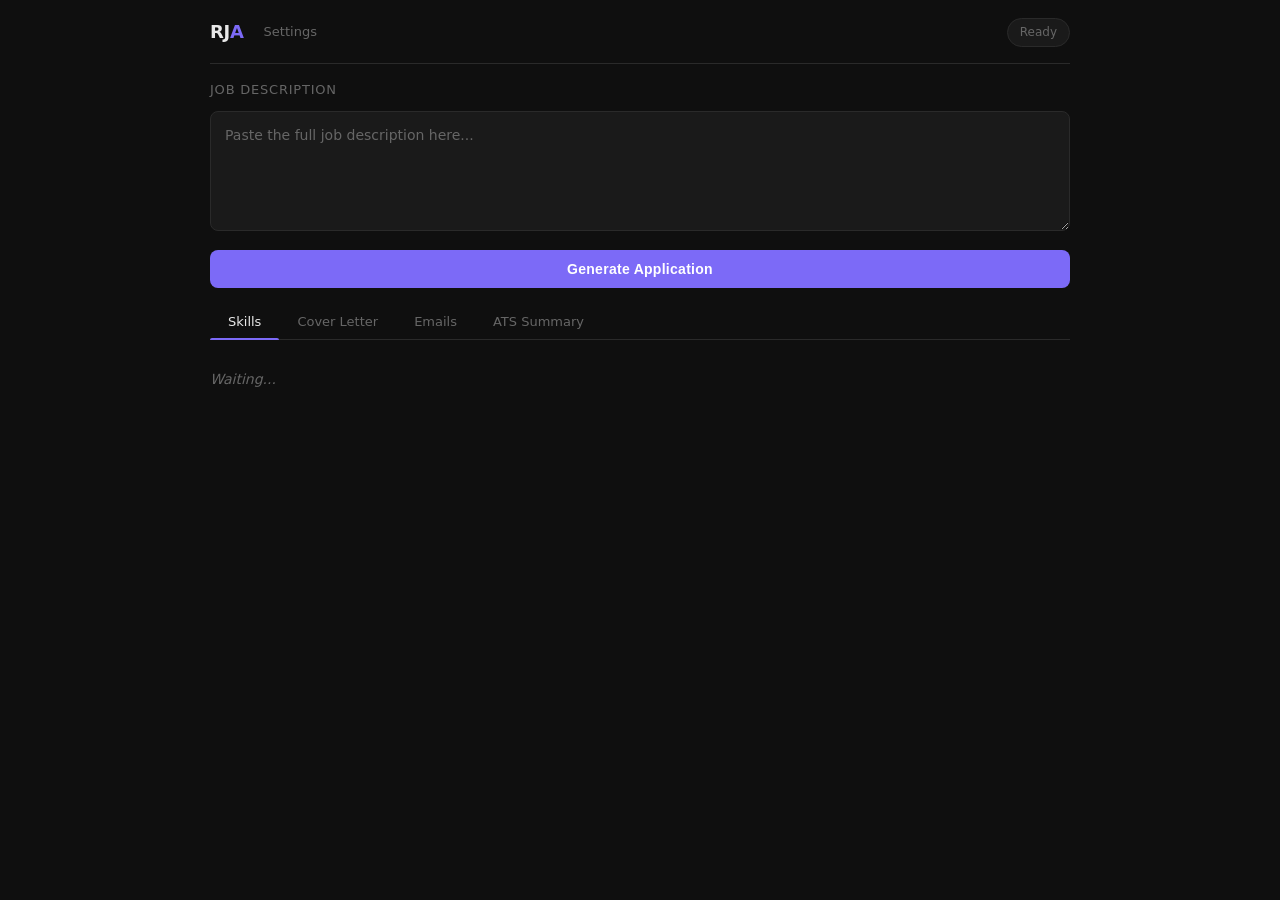
==== src/frontend/index.html @ 88603517 "chore: untrack sandbox venv, add to .gitignore" ====
<!DOCTYPE html>
<html lang="en">
<head>
  <meta charset="UTF-8" />
  <meta name="viewport" content="width=device-width, initial-scale=1.0" />
  <title>RJA — Resume & Job Application Assistant</title>

  <style>
    /* ── Reset & base ────────────────────────────────────────────── */
    *, *::before, *::after { box-sizing: border-box; margin: 0; padding: 0; }

    :root {
      --bg:        #0f0f0f;
      --surface:   #1a1a1a;
      --border:    #2a2a2a;
      --text:      #e8e8e8;
      --muted:     #666666;
      --accent:    #7c6af7;
      --success:   #4ade80;
      --error:     #f87171;
      --radius:    8px;
    }

    html, body {
      height: 100%;
      background: var(--bg);
      color: var(--text);
      font-family: system-ui, -apple-system, sans-serif;
      font-size: 15px;
      line-height: 1.6;
    }

    /* ── Layout shell ────────────────────────────────────────────── */
    .shell {
      display: flex;
      flex-direction: column;
      height: 100vh;
      max-width: 900px;
      margin: 0 auto;
      padding: 0 20px;
    }

    /* ── Header ──────────────────────────────────────────────────── */
    header {
      display: flex;
      align-items: center;
      justify-content: space-between;
      padding: 18px 0 16px;
      border-bottom: 1px solid var(--border);
      flex-shrink: 0;
    }

    .header-left {
      display: flex;
      align-items: center;
      gap: 20px;
    }

    .logo {
      font-size: 18px;
      font-weight: 600;
      letter-spacing: -0.3px;
      color: var(--text);
    }

    .logo span { color: var(--accent); }

    .nav-link {
      font-size: 13px;
      color: var(--muted);
      text-decoration: none;
      transition: color 0.15s;
    }

    .nav-link:hover { color: var(--text); }

    /* Status pill */
    #status-pill {
      font-size: 12px;
      font-weight: 500;
      padding: 4px 12px;
      border-radius: 99px;
      border: 1px solid var(--border);
      background: var(--surface);
      color: var(--muted);
      transition: all 0.2s;
    }

    #status-pill.ready   { color: var(--muted); border-color: var(--border); }
    #status-pill.running { color: var(--accent); border-color: var(--accent); animation: pulse 1.5s ease-in-out infinite; }
    #status-pill.done    { color: var(--success); border-color: var(--success); }
    #status-pill.error   { color: var(--error);   border-color: var(--error); }

    @keyframes pulse {
      0%, 100% { opacity: 1; }
      50%       { opacity: 0.5; }
    }

    /* ── Profile bar ─────────────────────────────────────────────── */
    #profile-bar {
      display: flex;
      align-items: center;
      justify-content: space-between;
      padding: 10px 14px;
      margin: 16px 0 0;
      background: var(--surface);
      border: 1px solid var(--border);
      border-radius: var(--radius);
      flex-shrink: 0;
    }

    #profile-bar.hidden { display: none; }

    .profile-info {
      display: flex;
      align-items: baseline;
      gap: 10px;
    }

    #profile-name {
      font-size: 14px;
      font-weight: 600;
      color: var(--text);
    }

    #profile-meta {
      font-size: 13px;
      color: var(--muted);
    }

    #profile-bar a {
      font-size: 12px;
      color: var(--accent);
      text-decoration: none;
    }

    #profile-bar a:hover { text-decoration: underline; }

    /* ── Input section ───────────────────────────────────────────── */
    .input-section {
      padding: 16px 0 16px;
      flex-shrink: 0;
    }

    .input-section label {
      display: block;
      font-size: 13px;
      font-weight: 500;
      color: var(--muted);
      text-transform: uppercase;
      letter-spacing: 0.06em;
      margin-bottom: 10px;
    }

    #jd-input {
      width: 100%;
      min-height: 120px;
      max-height: 260px;
      resize: vertical;
      background: var(--surface);
      border: 1px solid var(--border);
      border-radius: var(--radius);
      color: var(--text);
      font-family: inherit;
      font-size: 14px;
      line-height: 1.6;
      padding: 12px 14px;
      outline: none;
      transition: border-color 0.15s;
    }

    #jd-input:focus       { border-color: var(--accent); }
    #jd-input:disabled    { opacity: 0.45; cursor: not-allowed; }
    #jd-input::placeholder { color: var(--muted); }

    #generate-btn {
      display: block;
      width: 100%;
      margin-top: 12px;
      padding: 11px 0;
      background: var(--accent);
      color: #fff;
      font-size: 14px;
      font-weight: 600;
      border: none;
      border-radius: var(--radius);
      cursor: pointer;
      letter-spacing: 0.02em;
      transition: opacity 0.15s;
    }

    #generate-btn:hover:not(:disabled) { opacity: 0.88; }
    #generate-btn:disabled {
      opacity: 0.35;
      cursor: not-allowed;
    }

    /* ── Tab bar ─────────────────────────────────────────────────── */
    .tab-bar {
      display: flex;
      gap: 0;
      border-bottom: 1px solid var(--border);
      flex-shrink: 0;
    }

    .tab-btn {
      position: relative;
      background: none;
      border: none;
      color: var(--muted);
      font-family: inherit;
      font-size: 13px;
      font-weight: 500;
      padding: 10px 18px;
      cursor: pointer;
      transition: color 0.15s;
      display: flex;
      align-items: center;
      gap: 6px;
      white-space: nowrap;
    }

    .tab-btn::after {
      content: '';
      position: absolute;
      bottom: -1px;
      left: 0; right: 0;
      height: 2px;
      background: var(--accent);
      border-radius: 2px 2px 0 0;
      opacity: 0;
      transition: opacity 0.15s;
    }

    .tab-btn:hover          { color: var(--text); }
    .tab-btn.active         { color: var(--text); }
    .tab-btn.active::after  { opacity: 1; }

    /* Green dot on completed tab */
    .tab-dot {
      display: inline-block;
      width: 6px;
      height: 6px;
      border-radius: 50%;
      background: var(--success);
      flex-shrink: 0;
    }

    /* ── Content area ────────────────────────────────────────────── */
    .content-area {
      flex: 1;
      overflow-y: auto;
      padding: 20px 0 0;
      display: flex;
      flex-direction: column;
    }

    .tab-panel {
      display: none;
      flex: 1;
    }

    .tab-panel.active {
      display: flex;
      flex-direction: column;
    }

    .waiting-text {
      color: var(--muted);
      font-size: 14px;
      font-style: italic;
      padding: 8px 0;
    }

    /* ── Output textarea ─────────────────────────────────────────── */
    .output-textarea {
      flex: 1;
      width: 100%;
      min-height: 300px;
      background: var(--surface);
      border: 1px solid var(--border);
      border-radius: var(--radius);
      color: var(--text);
      font-family: system-ui, -apple-system, sans-serif;
      font-size: 14px;
      line-height: 1.7;
      padding: 14px 16px;
      resize: vertical;
      outline: none;
      transition: border-color 0.15s;
    }

    .output-textarea:focus { border-color: var(--accent); }

    .output-textarea::placeholder {
      color: var(--muted);
      font-style: italic;
    }

    /* ── Download bar ────────────────────────────────────────────── */
    #download-bar {
      display: flex;
      align-items: center;
      gap: 10px;
      padding: 14px 0 20px;
      flex-shrink: 0;
    }

    #download-bar.hidden { display: none; }

    .dl-label {
      font-size: 12px;
      color: var(--muted);
      text-transform: uppercase;
      letter-spacing: 0.06em;
      margin-right: 4px;
    }

    .dl-btn {
      padding: 8px 18px;
      font-size: 13px;
      font-weight: 600;
      border: 1px solid var(--border);
      border-radius: var(--radius);
      background: var(--surface);
      color: var(--text);
      cursor: pointer;
      transition: border-color 0.15s, color 0.15s;
      font-family: inherit;
    }

    .dl-btn:hover { border-color: var(--accent); color: var(--accent); }
    .dl-btn:disabled { opacity: 0.4; cursor: not-allowed; }

    /* ── Scrollbar ───────────────────────────────────────────────── */
    ::-webkit-scrollbar { width: 6px; }
    ::-webkit-scrollbar-track { background: transparent; }
    ::-webkit-scrollbar-thumb { background: var(--border); border-radius: 3px; }
    ::-webkit-scrollbar-thumb:hover { background: #3a3a3a; }
  </style>
</head>
<body>

<div class="shell">

  <!-- Header -->
  <header>
    <div class="header-left">
      <div class="logo">RJ<span>A</span></div>
      <a class="nav-link" href="/settings">Settings</a>
    </div>
    <div id="status-pill" class="ready">Ready</div>
  </header>

  <!-- Profile bar -->
  <div id="profile-bar" class="hidden">
    <div class="profile-info">
      <span id="profile-name"></span>
      <span id="profile-meta"></span>
    </div>
    <a href="/settings">Edit Profile</a>
  </div>

  <!-- Input -->
  <div class="input-section">
    <label for="jd-input">Job Description</label>
    <textarea
      id="jd-input"
      placeholder="Paste the full job description here..."
    ></textarea>
    <button id="generate-btn">Generate Application</button>
  </div>

  <!-- Tab bar -->
  <div class="tab-bar" role="tablist">
    <button class="tab-btn active" data-tab="skills" role="tab">Skills</button>
    <button class="tab-btn"        data-tab="cover"  role="tab">Cover Letter</button>
    <button class="tab-btn"        data-tab="emails" role="tab">Emails</button>
    <button class="tab-btn"        data-tab="ats"    role="tab">ATS Summary</button>
  </div>

  <!-- Content panels -->
  <div class="content-area">
    <div id="panel-skills" class="tab-panel active">
      <p class="waiting-text">Waiting...</p>
    </div>
    <div id="panel-cover" class="tab-panel">
      <p class="waiting-text">Waiting...</p>
    </div>
    <div id="panel-emails" class="tab-panel">
      <p class="waiting-text">Waiting...</p>
    </div>
    <div id="panel-ats" class="tab-panel">
      <p class="waiting-text">Waiting...</p>
    </div>
  </div>

  <!-- Download bar (hidden until done) -->
  <div id="download-bar" class="hidden">
    <span class="dl-label">Download</span>
    <button class="dl-btn" id="dl-pdf">PDF</button>
    <button class="dl-btn" id="dl-docx">DOCX</button>
  </div>

</div>

<script>
  // ── DOM refs ─────────────────────────────────────────────────────
  const jdInput      = document.getElementById('jd-input');
  const generateBtn  = document.getElementById('generate-btn');
  const statusPill   = document.getElementById('status-pill');
  const profileBar   = document.getElementById('profile-bar');
  const profileName  = document.getElementById('profile-name');
  const profileMeta  = document.getElementById('profile-meta');
  const downloadBar  = document.getElementById('download-bar');
  const tabBtns      = document.querySelectorAll('.tab-btn');
  const panels = {
    skills: document.getElementById('panel-skills'),
    cover:  document.getElementById('panel-cover'),
    emails: document.getElementById('panel-emails'),
    ats:    document.getElementById('panel-ats'),
  };

  // Tracks latest generated content for export
  const outputContent = { skills: '', cover: '', emails: '', ats: '' };

  // ── Load profile ──────────────────────────────────────────────────
  async function loadProfile() {
    try {
      const res = await fetch('/profile');
      if (!res.ok) return;
      const data = await res.json();
      const name = data.name || '';
      if (!name) return;
      profileName.textContent = name;
      const parts = [];
      if (data.title)    parts.push(data.title);
      if (data.location) parts.push(data.location);
      profileMeta.textContent = parts.join(' · ');
      profileBar.classList.remove('hidden');
    } catch (_) { /* no profile yet */ }
  }

  loadProfile();

  // ── Tab switching ─────────────────────────────────────────────────
  function activateTab(name) {
    tabBtns.forEach(btn => btn.classList.toggle('active', btn.dataset.tab === name));
    Object.entries(panels).forEach(([key, panel]) => {
      panel.classList.toggle('active', key === name);
    });
  }

  tabBtns.forEach(btn => {
    btn.addEventListener('click', () => activateTab(btn.dataset.tab));
  });

  // ── Status pill ───────────────────────────────────────────────────
  function setStatus(state, text) {
    statusPill.className = state;
    statusPill.textContent = text;
  }

  // ── Mark a tab as complete (green dot) ───────────────────────────
  function markTabDone(name) {
    const btn = document.querySelector(`.tab-btn[data-tab="${name}"]`);
    if (btn && !btn.querySelector('.tab-dot')) {
      const dot = document.createElement('span');
      dot.className = 'tab-dot';
      dot.setAttribute('aria-hidden', 'true');
      btn.appendChild(dot);
    }
  }

  // ── Render a task result into its panel ──────────────────────────
  function renderTask(name, content) {
    const panel = panels[name];
    if (!panel) return;
    outputContent[name] = content;
    const ta = document.createElement('textarea');
    ta.className = 'output-textarea';
    ta.value = content;
    ta.addEventListener('input', () => { outputContent[name] = ta.value; });
    panel.innerHTML = '';
    panel.appendChild(ta);
    markTabDone(name);
    activateTab(name);
  }

  // ── Download helpers ──────────────────────────────────────────────
  async function downloadExport(format) {
    const btn = format === 'pdf' ? document.getElementById('dl-pdf') : document.getElementById('dl-docx');
    btn.disabled = true;
    btn.textContent = 'Exporting...';
    try {
      const res = await fetch(`/export/${format}`, {
        method: 'POST',
        headers: { 'Content-Type': 'application/json' },
        body: JSON.stringify({ content: outputContent }),
      });
      if (!res.ok) throw new Error(`HTTP ${res.status}`);
      const blob = await res.blob();
      const url  = URL.createObjectURL(blob);
      const a    = document.createElement('a');
      a.href     = url;
      a.download = `rja_application.${format}`;
      document.body.appendChild(a);
      a.click();
      document.body.removeChild(a);
      URL.revokeObjectURL(url);
    } catch (err) {
      alert(`Export failed: ${err.message}`);
    } finally {
      btn.disabled = false;
      btn.textContent = format.toUpperCase();
    }
  }

  document.getElementById('dl-pdf').addEventListener('click',  () => downloadExport('pdf'));
  document.getElementById('dl-docx').addEventListener('click', () => downloadExport('docx'));

  // ── SSE stream consumer (fetch + ReadableStream) ─────────────────
  async function runGeneration(jdText) {
    const response = await fetch('/generate', {
      method: 'POST',
      headers: { 'Content-Type': 'application/json' },
      body: JSON.stringify({ job_description: jdText }),
    });

    if (!response.ok) {
      throw new Error(`HTTP ${response.status}: ${response.statusText}`);
    }

    const reader = response.body.getReader();
    const decoder = new TextDecoder();
    let buffer = '';

    while (true) {
      const { value, done } = await reader.read();
      if (done) break;

      buffer += decoder.decode(value, { stream: true });
      const frames = buffer.split('\n\n');
      buffer = frames.pop();

      for (const frame of frames) {
        if (!frame.trim()) continue;

        let eventName = 'message';
        let dataLine  = '';
        for (const line of frame.split('\n')) {
          if (line.startsWith('event: ')) eventName = line.slice(7).trim();
          if (line.startsWith('data: '))  dataLine  = line.slice(6).trim();
        }

        if (eventName === 'status') {
          if (dataLine === 'done') {
            setStatus('done', 'Done');
            downloadBar.classList.remove('hidden');
          }
        } else if (eventName === 'task') {
          const { task, content } = JSON.parse(dataLine);
          renderTask(task, content);
        } else if (eventName === 'error') {
          const { message } = JSON.parse(dataLine);
          throw new Error(message);
        }
      }
    }
  }

  // ── Generate button handler ───────────────────────────────────────
  generateBtn.addEventListener('click', async () => {
    const jdText = jdInput.value.trim();
    if (!jdText) {
      jdInput.focus();
      return;
    }

    // Reset panels
    Object.keys(panels).forEach(key => {
      panels[key].innerHTML = '<p class="waiting-text">Waiting...</p>';
      outputContent[key] = '';
    });
    tabBtns.forEach(btn => { const dot = btn.querySelector('.tab-dot'); if (dot) dot.remove(); });
    downloadBar.classList.add('hidden');
    activateTab('skills');

    jdInput.disabled = true;
    generateBtn.disabled = true;
    generateBtn.textContent = 'Generating...';
    setStatus('running', 'Generating...');

    try {
      await runGeneration(jdText);
    } catch (err) {
      console.error('Generation error:', err);
      setStatus('error', `Error: ${err.message}`);
    } finally {
      jdInput.disabled = false;
      generateBtn.disabled = false;
      generateBtn.textContent = 'Generate Application';
      if (statusPill.className === 'running') setStatus('ready', 'Ready');
    }
  });
</script>

</body>
</html>
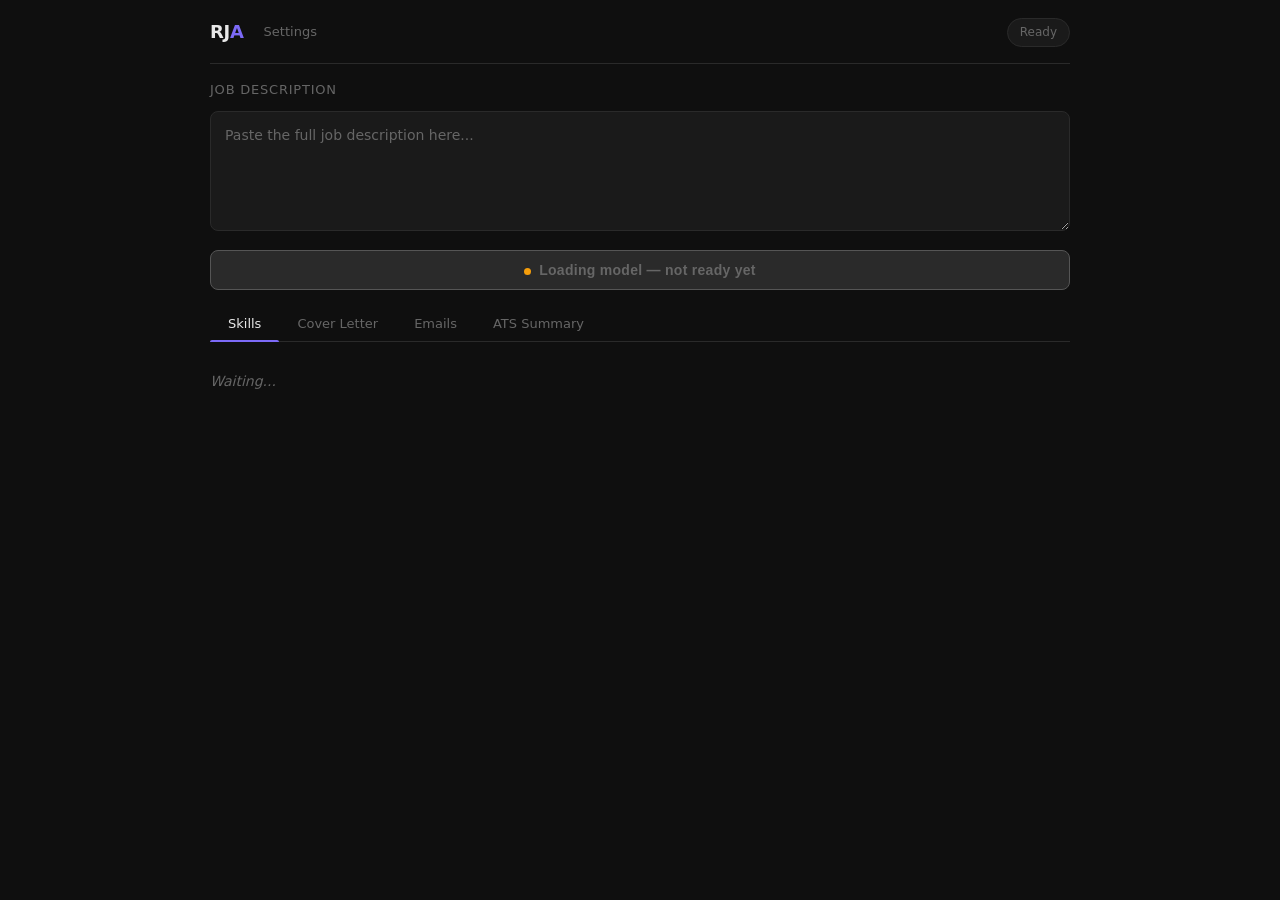
==== commit bbd489ca: "feat: model readiness gate — warm-up on boot, block UI until model loaded - /health now returns mode" ====
--- a/src/frontend/index.html
+++ b/src/frontend/index.html
@@ -73,6 +73,30 @@
     }
 
     .nav-link:hover { color: var(--text); }
+
+    /* User pill */
+    .user-pill {
+      display: flex;
+      align-items: center;
+      gap: 8px;
+    }
+
+    .user-pill .user-name {
+      font-size: 13px;
+      color: var(--muted);
+    }
+
+    .user-pill a {
+      font-size: 12px;
+      color: var(--muted);
+      text-decoration: none;
+      padding: 3px 8px;
+      border: 1px solid var(--border);
+      border-radius: 4px;
+      transition: border-color 0.15s, color 0.15s;
+    }
+
+    .user-pill a:hover { color: var(--text); border-color: var(--muted); }
 
     /* Status pill */
     #status-pill {
@@ -193,6 +217,27 @@
     #generate-btn:disabled {
       opacity: 0.35;
       cursor: not-allowed;
+    }
+
+    /* Model-not-ready state — amber, pulsing dot */
+    #generate-btn.model-loading {
+      background: #2a2a2a;
+      border: 1px solid #555;
+      color: var(--muted);
+      cursor: not-allowed;
+      opacity: 1;
+    }
+
+    #generate-btn.model-loading::before {
+      content: '';
+      display: inline-block;
+      width: 7px;
+      height: 7px;
+      background: #f59e0b;
+      border-radius: 50%;
+      margin-right: 8px;
+      vertical-align: middle;
+      animation: pulse 1.2s ease-in-out infinite;
     }
 
     /* ── Tab bar ─────────────────────────────────────────────────── */
@@ -349,7 +394,13 @@
       <div class="logo">RJ<span>A</span></div>
       <a class="nav-link" href="/settings">Settings</a>
     </div>
-    <div id="status-pill" class="ready">Ready</div>
+    <div style="display:flex;align-items:center;gap:16px;">
+      <div id="user-pill" class="user-pill" style="display:none;">
+        <span class="user-name" id="user-name"></span>
+        <a href="/auth/logout">Sign out</a>
+      </div>
+      <div id="status-pill" class="ready">Ready</div>
+    </div>
   </header>
 
   <!-- Profile bar -->
@@ -442,6 +493,62 @@
   }
 
   loadProfile();
+
+  // ── Load user info ────────────────────────────────────────────────
+  async function loadUser() {
+    try {
+      const res = await fetch('/auth/me');
+      if (!res.ok) return;
+      const data = await res.json();
+      const name = data.name || data.email || '';
+      // In dev mode the name is "Dev User" — suppress the pill to keep UI clean
+      if (name && name !== 'Dev User') {
+        document.getElementById('user-name').textContent = name;
+        document.getElementById('user-pill').style.display = 'flex';
+      }
+    } catch (_) { /* auth not configured */ }
+  }
+
+  loadUser();
+
+  // ── Model readiness polling ───────────────────────────────────────
+  // Disable the generate button until /health reports model_ready=true.
+  // This prevents users from submitting a job while Ollama is still loading
+  // weights into memory (which causes silent 30-90s delays with no feedback).
+  let _modelReady = false;
+  let _modelPollInterval = null;
+
+  function setModelLoading() {
+    generateBtn.disabled = true;
+    generateBtn.classList.add('model-loading');
+    generateBtn.textContent = 'Loading model — not ready yet';
+  }
+
+  function setModelReady() {
+    _modelReady = true;
+    generateBtn.disabled = false;
+    generateBtn.classList.remove('model-loading');
+    generateBtn.textContent = 'Generate Application';
+    setStatus('ready', 'Ready');
+    if (_modelPollInterval) {
+      clearInterval(_modelPollInterval);
+      _modelPollInterval = null;
+    }
+  }
+
+  async function checkModelReady() {
+    try {
+      const res = await fetch('/health');
+      if (!res.ok) return;
+      const data = await res.json();
+      if (data.model_ready) setModelReady();
+    } catch (_) { /* API not up yet */ }
+  }
+
+  // Check immediately on load, then poll every 3s until ready
+  setModelLoading();
+  checkModelReady();
+  _modelPollInterval = setInterval(checkModelReady, 3000);
 
   // ── Tab switching ─────────────────────────────────────────────────
   function activateTab(name) {
@@ -571,6 +678,7 @@
 
   // ── Generate button handler ───────────────────────────────────────
   generateBtn.addEventListener('click', async () => {
+    if (!_modelReady) return;          // guard — button disabled, but be safe
     const jdText = jdInput.value.trim();
     if (!jdText) {
       jdInput.focus();
